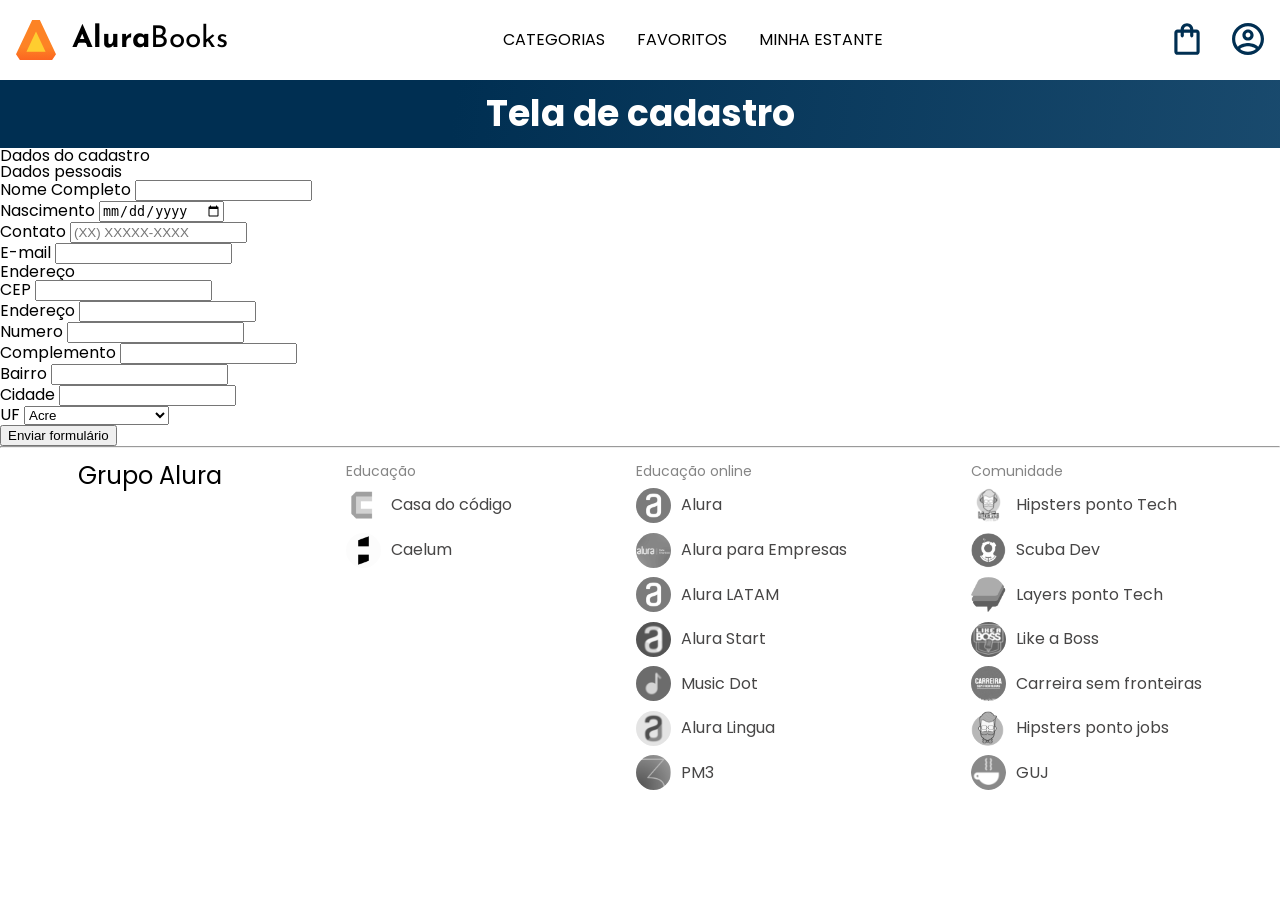
==== index.html @ 51b5ca38 "first commit" ====
<!DOCTYPE html>
<html lang="en">

<head>
    <meta charset="UTF-8">
    <meta http-equiv="X-UA-Compatible" content="IE=edge">
    <meta name="viewport" content="width=device-width, initial-scale=1.0">
    <link rel="stylesheet" href="./styles/reset.css">
    <link rel="preconnect" href="https://fonts.googleapis.com">
    <link rel="preconnect" href="https://fonts.gstatic.com" crossorigin>
    <link href="https://fonts.googleapis.com/css2?family=Poppins:wght@300;400;500;700&display=swap" rel="stylesheet">
    <link rel="stylesheet" href="https://unpkg.com/swiper@8/swiper-bundle.min.css" />
    <link href="https://fonts.googleapis.com/css2?family=Josefin+Sans:wght@400;700&display=swap" rel="stylesheet">
    <link rel="stylesheet" href="./styles/styles.css">
    <title>Formulário de cadastro</title>
</head>

<body>

    <header class="cabeçalho">
        <div class="container">
            <input type="checkbox" id="menu" class="container__botao">
            <label for="menu" class="container__rotulo">
                <span class="cabeçalho__menu-hamburguer container__imagem"></span>
            </label>
            <ul class="lista-menu">
                <li class="lista-menu__titulo">Categorias</li>
                <li class="lista-menu__item">
                    <a href="#" class="lista-menu__link">Programação</a>
                </li>
                <li class="lista-menu__item">
                    <a href="#" class="lista-menu__link">Front-end</a>
                </li>
                <li class="lista-menu__item">
                    <a href="#" class="lista-menu__link">Infraestrutura</a>
                </li>
                <li class="lista-menu__item">
                    <a href="#" class="lista-menu__link">Business</a>
                </li>
                <li class="lista-menu__item">
                    <a href="#" class="lista-menu__link">Design & UX</a>
                </li>
            </ul>
            <img src="img/Logo.svg" alt="Logo da Alurabooks" class="container__imagem">
            <h1 class="container__titulo"><b class="container__titulo--negrito">Alura</b>Books</h1>
        </div>

        <ul class="opções">
            <input type="checkbox" id="opções-menu" class="opções__botão">
            <li class="opções__item"><a href="#" class="opções__link">Categorias</a></li>
            <li class="opções__item"><a href="#" class="opções__link">Favoritos</a></li>
            <li class="opções__item"><a href="#" class="opções__link">Minha estante</a></li>
        </ul>

        <div class="container">
            <a href="#"><img src="img/Favoritos.svg" alt="Meus favoritos"
                    class="container__imagem container__imagem-transparente"></a>
            <a href="#" class="container__link">
                <img src="img/Compras.svg" alt="Carrinhos de compras" class="container__imagem">
                <p class="container__texto">Minha sacola</p>
            </a>
            <a href="#" class="container__link">
                <img src="img/Usuario.svg" alt="Meu perfil" class="container__imagem">
                <p class="container__texto">Meu perfil</p>
            </a>
        </div>
    </header>

    <section class="banner">
        <h2 class="banner__titulo">Tela de cadastro</h2>
    </section>

    <main class="principal">
        <h2 class="principal__titulo">Dados do cadastro</h2>

        <form class="principal__formulario" id="formulario" target="_blank"
            onsubmit="location.replace('./cadastro-finalizado.html')">
            <h3 class="principal__subtitulo">Dados pessoais</h3>
            <div class="formulario__campo">
                <label class="campo__etiqueta" for="nome">Nome Completo</label>
                <input name="nome" id="nome" class="campo__escrita" required />
            </div>
            <div class="formulario__dupla">
                <div class="formulario__campo">
                    <label class="campo__etiqueta" for="nascimento">Nascimento</label>
                    <input name="nascimento" id="nascimento" type="date" class="campo__escrita" required />
                </div>
                <div class="formulario__campo">
                    <label class="campo__etiqueta" for="telefone">Contato</label>
                    <input name="telefone" id="telefone" type="tel" placeholder="(XX) XXXXX-XXXX" class="campo__escrita"
                        required />
                </div>
            </div>
            <div class="formulario__campo">
                <label class="campo__etiqueta" for="email">E-mail</label>
                <input name="email" id="email" type="email" class="campo__escrita" required />
            </div>

            <h3 class="principal__subtitulo">Endereço</h3>

            <div class="formulario__campo">
                <label class="campo__etiqueta" for="cep">CEP</label>
                <input name="cep" id="cep" class="campo__escrita" required />
            </div>

            <div class="formulario__campo">
                <label class="campo__etiqueta" for="endereco">Endereço</label>
                <input name="endereco" id="endereco" class="campo__escrita" required />
            </div>
            <div class="formulario__dupla">
                <div class="formulario__campo">
                    <label class="campo__etiqueta" for="numero">Numero</label>
                    <input name="numero" id="numero" class="campo__escrita" required />
                </div>
                <div class="formulario__campo">
                    <label class="campo__etiqueta" for="complemento">Complemento</label>
                    <input name="complemento" id="complemento" class="campo__escrita" />
                </div>
            </div>
            <div class="formulario__campo">
                <label class="campo__etiqueta" for="bairro">Bairro</label>
                <input name="bairro" id="bairro" class="campo__escrita" required />
            </div>
            <div class="formulario__dupla">
                <div class="formulario__campo">
                    <label class="campo__etiqueta" for="cidade">Cidade</label>
                    <input name="cidade" id="cidade" class="campo__escrita" required />
                </div>

                <div class="formulario__campo">
                    <label class="campo__etiqueta" for="estado">UF</label>
                    <select id="estado" name="estado" class="campo__escrita">
                        <option value="AC">Acre</option>
                        <option value="AL">Alagoas</option>
                        <option value="AP">Amapá</option>
                        <option value="AM">Amazonas</option>
                        <option value="BA">Bahia</option>
                        <option value="CE">Ceará</option>
                        <option value="DF">Distrito Federal</option>
                        <option value="ES">Espírito Santo</option>
                        <option value="GO">Goiás</option>
                        <option value="MA">Maranhão</option>
                        <option value="MT">Mato Grosso</option>
                        <option value="MS">Mato Grosso do Sul</option>
                        <option value="MG">Minas Gerais</option>
                        <option value="PA">Pará</option>
                        <option value="PB">Paraíba</option>
                        <option value="PR">Paraná</option>
                        <option value="PE">Pernambuco</option>
                        <option value="PI">Piauí</option>
                        <option value="RJ">Rio de Janeiro</option>
                        <option value="RN">Rio Grande do Norte</option>
                        <option value="RS">Rio Grande do Sul</option>
                        <option value="RO">Rondônia</option>
                        <option value="RR">Roraima</option>
                        <option value="SC">Santa Catarina</option>
                        <option value="SP">São Paulo</option>
                        <option value="SE">Sergipe</option>
                        <option value="TO">Tocantins</option>
                        <option value="EX">Estrangeiro</option>
                    </select>
                </div>

            </div>


            <input type="submit" value="Enviar formulário" class="formulario__botao" id="enviar">
        </form>
    </main>

    <hr>
    <footer class="rodapé">
        <h2 class="rodapé__titulo">Grupo Alura</h2>
        <ul class="lista-rodapé">
            <li class="lista-rodapé__titulo">Educação</li>
            <li class="lista-rodapé__item">
                <img src="img/CasaDoCodigo.svg" alt="Logo da casa do código">
                <a href="https://www.casadocodigo.com.br/" class="lista-rodapé__link">Casa do código</a>
            </li>
            <li class="lista-rodapé__item">
                <img src="img/Caelum.svg" alt="Logo da caelum">
                <a href="https://caelum.com.br/" class="lista-rodapé__link">Caelum</a>
            </li>
        </ul>

        <ul class="lista-rodapé">
            <li class="lista-rodapé__titulo">Educação online</li>
            <li class="lista-rodapé__item">
                <img src="img/Alura.svg" alt="Logo da Alura">
                <a href="https://www.alura.com.br/" class="lista-rodapé__link">Alura</a>
            </li>
            <li class="lista-rodapé__item">
                <img src="img/AluraEmpresas.svg" alt="Logo da Alura para Empresas">
                <a href="https://www.alura.com.br/empresas" class="lista-rodapé__link">Alura para Empresas</a>
            </li>
            <li class="lista-rodapé__item">
                <img src="img/AluraLATAM.svg" alt="Logo da Alura Latam">
                <a href="https://www.aluracursos.com/" class="lista-rodapé__link">Alura LATAM</a>
            </li>
            <li class="lista-rodapé__item">
                <img src="img/AluraStart.svg" alt="Logo da Alura START">
                <a href="https://www.alurastart.com.br/" class="lista-rodapé__link">Alura Start</a>
            </li>
            <li class="lista-rodapé__item">
                <img src="img/MusicDot.svg" alt="Logo da Music Dot">
                <a href="https://www.musicdot.com.br/" class="lista-rodapé__link">Music Dot</a>
            </li>
            <li class="lista-rodapé__item">
                <img src="img/AluraLingua.svg" alt="Logo da Alura Lingua">
                <a href="https://www.aluralingua.com.br/" class="lista-rodapé__link">Alura Lingua</a>
            </li>
            <li class="lista-rodapé__item">
                <img src="img/PM3.svg" alt="Logo da PM3">
                <a href="https://www.cursospm3.com.br/" class="lista-rodapé__link">PM3</a>
            </li>
        </ul>

        <ul class="lista-rodapé">
            <li class="lista-rodapé__titulo">Comunidade</li>
            <li class="lista-rodapé__item">
                <img src="img/HipstersTech.svg" alt="Logo do Hipsters ponto Tech">
                <a href="https://hipsters.tech/" class="lista-rodapé__link">Hipsters ponto Tech</a>
            </li>
            <li class="lista-rodapé__item">
                <img src="img/ScubaDev.svg" alt="Logo do Scuba Dev">
                <a href="https://scuba.dev.br/" class="lista-rodapé__link">Scuba Dev</a>
            </li>
            <li class="lista-rodapé__item">
                <img src="img/LayersTech.svg" alt="Logo do Layers ponto Tech">
                <a href="https://layerspontotech.com.br/" class="lista-rodapé__link">Layers ponto Tech</a>
            </li>
            <li class="lista-rodapé__item">
                <img src="img/LikeABoss.svg" alt="Logo do Like a Boss">
                <a href="https://likeaboss.com.br/" class="lista-rodapé__link">Like a Boss</a>
            </li>
            <li class="lista-rodapé__item">
                <img src="img/CarreiraSemFronteira.svg" alt="Logo do Carreira sem fronteiras">
                <a href="https://www.carreirasemfronteiras.com.br/" class="lista-rodapé__link">Carreira sem
                    fronteiras</a>
            </li>
            <li class="lista-rodapé__item">
                <img src="img/HipstersJobs.svg" alt="Logo do Hipsters ponto jobs">
                <a href="https://hipsters.jobs/" class="lista-rodapé__link">Hipsters ponto jobs</a>
            </li>
            <li class="lista-rodapé__item">
                <img src="img/GUJ.svg" alt="Logo do GUJ">
                <a href="https://www.guj.com.br/" class="lista-rodapé__link">GUJ</a>
            </li>
        </ul>
    </footer>
    <script src="js/script.js"></script>
</body>

</html>
---- styles/styles.css ----
@import url("header.css");
@import url("banner.css");
@import url("formulario.css");
@import url("rodape.css");
@import url("cadastro.css");

:root {
    --cor-de-fundo: #EBECEE;
    --branco: #FFFFFF;
    --laranja: #EB9B00;
    --azul-degrade: linear-gradient(97.54deg, #002F52 35.49%, #326589 165.37%);
    --fonte-principal: "Poppins";
    --azul: #002F52;
    --fonte-secundario: "Josefin Sans";
    --preto: #000000;
    --cinza: #474646;
    --cinza-claro: #858585;
    --vermelho: #D94937;
}

body {
    background-color: var(--branco);
    font-family: var(--fonte-principal);
    font-size: 16px;
    font-weight: 400;
}
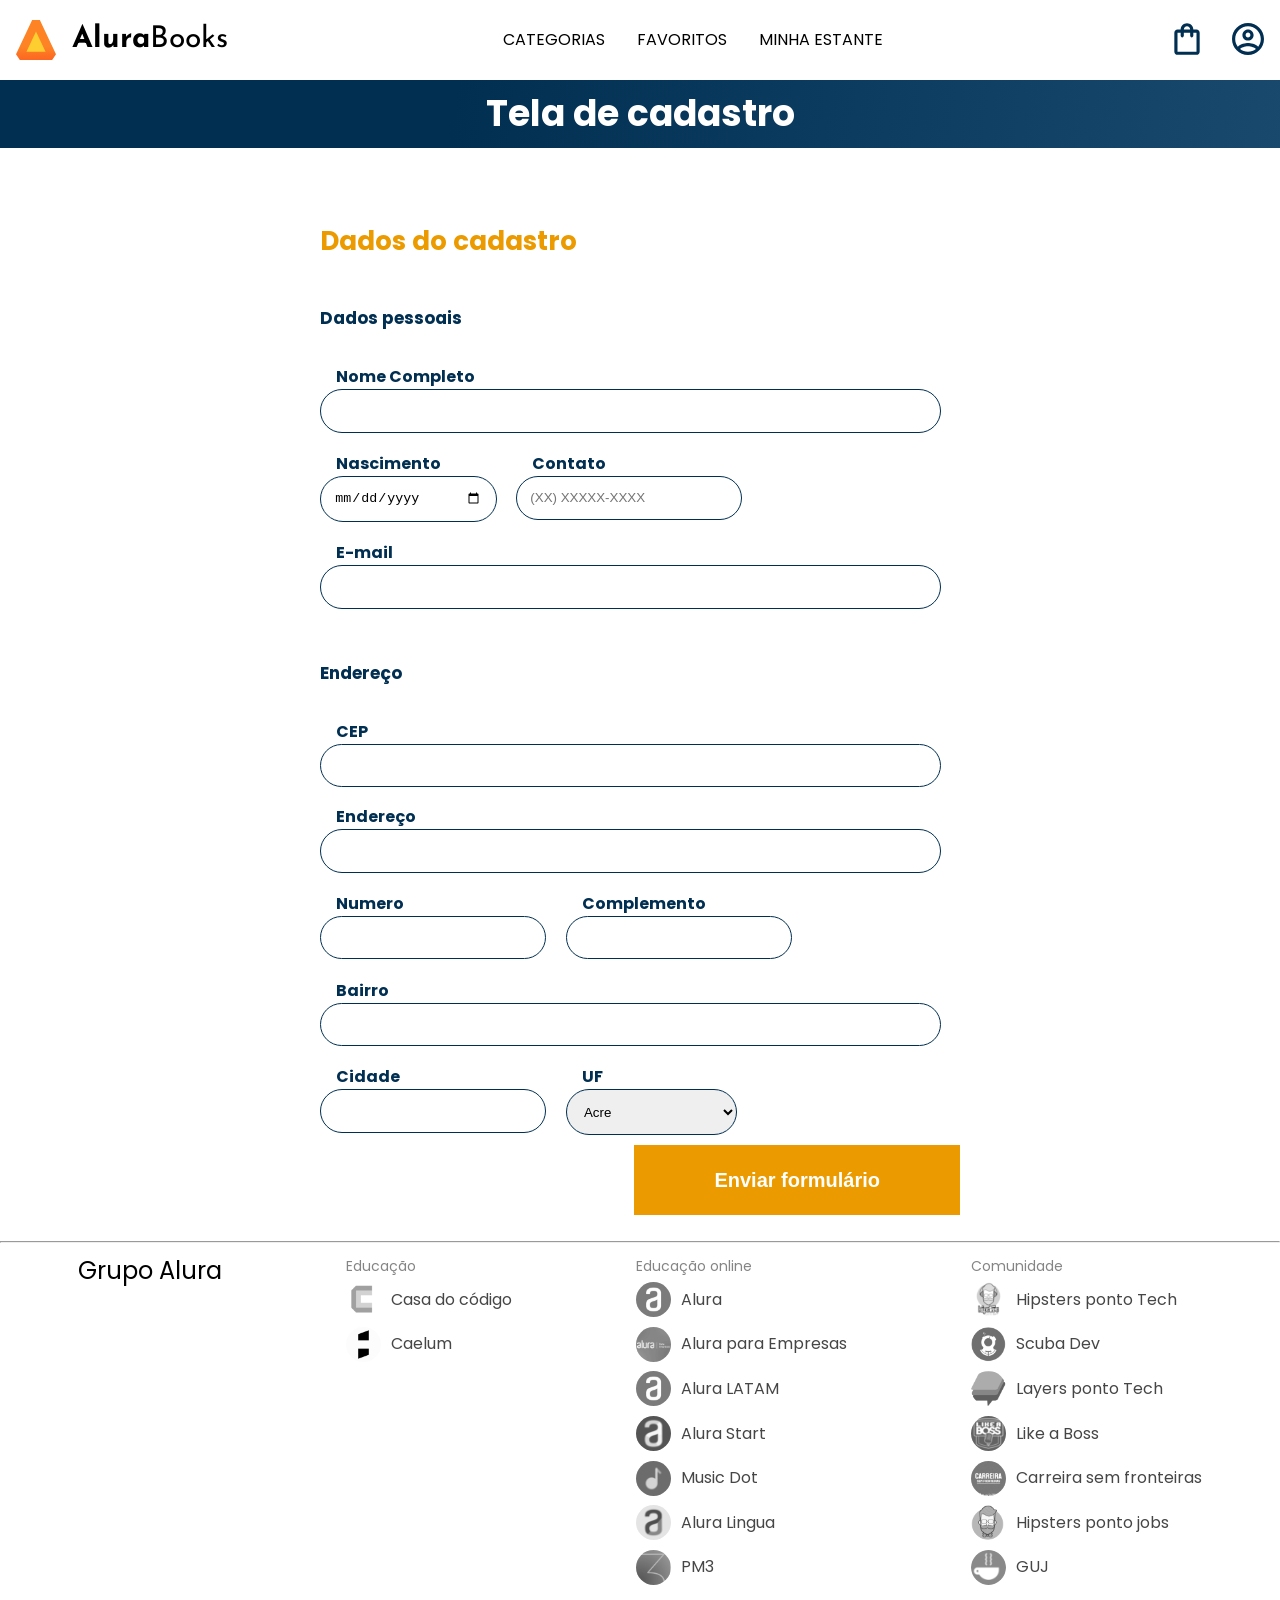
==== commit ac64c62c: "finalizando projeto com retorno de erro para o usuário" ====
--- a/index.html
+++ b/index.html
@@ -101,6 +101,7 @@
             <div class="formulario__campo">
                 <label class="campo__etiqueta" for="cep">CEP</label>
                 <input name="cep" id="cep" class="campo__escrita" required />
+                <div id="erro" class="formulario__erro"></div>
             </div>
 
             <div class="formulario__campo">
